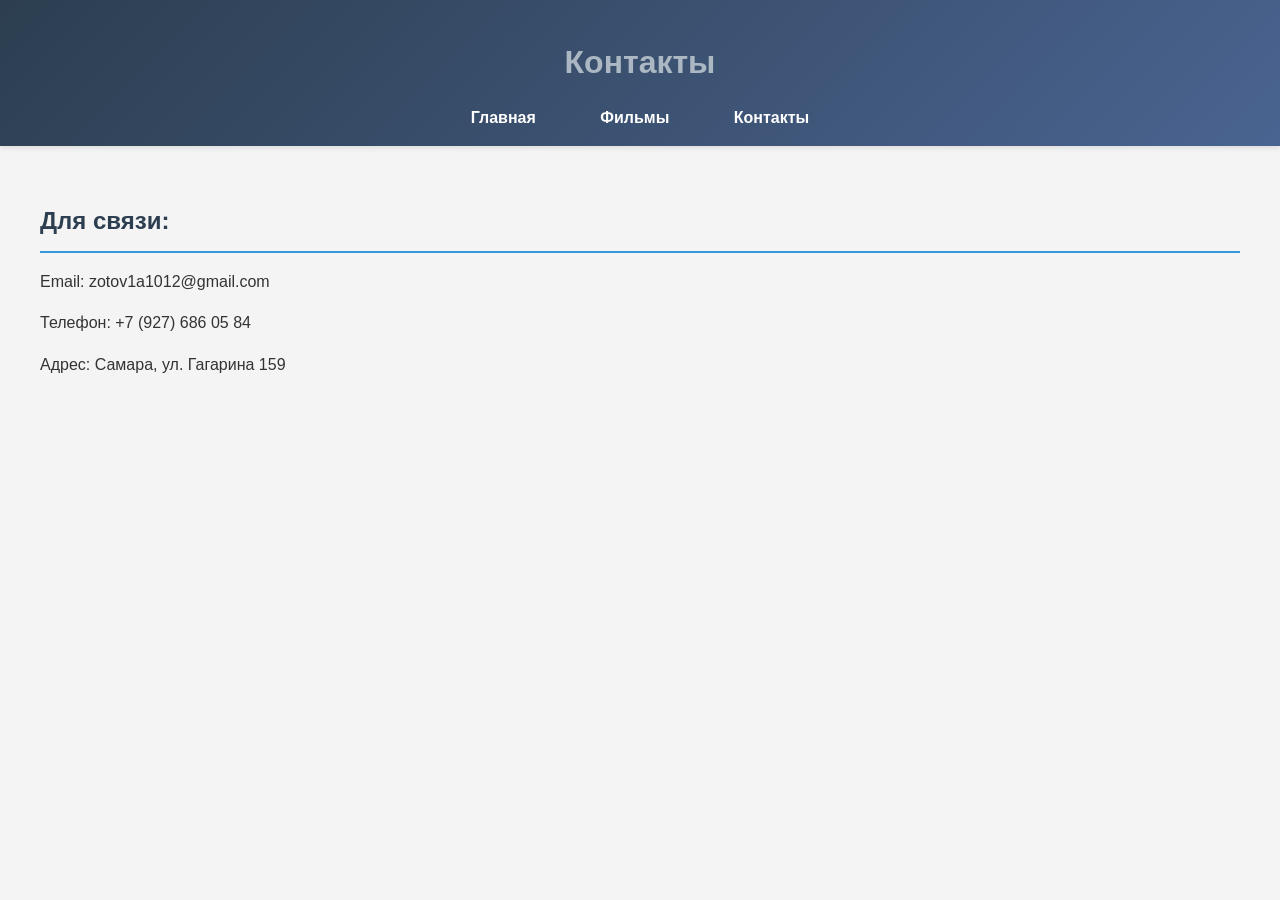
==== lab2/contacts.html @ c7838296 "Лабораторная работа №2: многостраничный сайт о кино" ====
<!DOCTYPE html>
<html lang="ru">
<head>
    <meta charset="UTF-8">
    <meta name="viewport" content="width=device-width, initial-scale=1.0">
    <title>Киномир - Контакты</title>
    <link rel="stylesheet" href="style.css">
</head>
<body>
    <header>
        <h1>Контакты</h1>
        <nav>
            <ul>
                <li><a href="index.html">Главная</a></li>
                <li><a href="movies.html">Фильмы</a></li>
                <li><a href="contacts.html">Контакты</a></li>
            </ul>
        </nav>
    </header>

    <main>
        <h2>Для связи:</h2>
        <p>Email: zotov1a1012@gmail.com</p>
        <p>Телефон: +7 (927) 686 05 84</p>
        <p>Адрес: Самара, ул. Гагарина 159</p>
    </main>
</body>
</html>
---- lab2/style.css ----
/* Общие стили для всей страницы */
body {
    font-family: 'Arial', sans-serif;
    margin: 0;
    padding: 0;
    background-color: #f4f4f4;
    color: #333;
    line-height: 1.6;
}

/* Шапка сайта */
header {
    background: linear-gradient(135deg, #2c3e50, #4a6491);
    color: white;
    padding: 1rem 0;
    text-align: center;
    box-shadow: 0 2px 5px rgba(0,0,0,0.1);
}

/* Навигационное меню */
nav ul {
    list-style-type: none;
    padding: 0;
    margin: 1rem 0 0 0;
}

nav ul li {
    display: inline;
    margin: 0 20px;
}

nav a {
    color: white;
    text-decoration: none;
    font-weight: bold;
    padding: 5px 10px;
    border-radius: 3px;
    transition: background-color 0.3s;
}

nav a:hover {
    background-color: rgba(255,255,255,0.2);
}

/* Основной контент */
main {
    padding: 2rem;
    max-width: 1200px;
    margin: 0 auto;
}

/* Стили для главной страницы */
.intro {
    text-align: center;
    padding: 2rem;
    background-color: white;
    border-radius: 8px;
    box-shadow: 0 2px 5px rgba(0,0,0,0.1);
    margin-bottom: 2rem;
}

.intro img {
    max-width: 100%;
    height: auto;
    border-radius: 8px;
    margin-top: 1rem;
}

/* Стили для карточек актеров */
.actor-card {
    background-color: white;
    border: 1px solid #ddd;
    border-radius: 8px;
    padding: 1.5rem;
    margin: 1rem 0;
    box-shadow: 0 2px 5px rgba(0,0,0,0.1);
}

.actor-card h3 {
    color: #2c3e50;
    margin-top: 0;
}

.movie-title {
    font-style: italic;
    color: #e74c3c;
    font-weight: bold;
}

/* Стили для таблицы с фильмами */
table {
    width: 100%;
    border-collapse: collapse;
    background-color: white;
    box-shadow: 0 4px 8px rgba(0,0,0,0.1);
    border-radius: 8px;
    overflow: hidden;
    margin: 20px 0;
}

th, td {
    padding: 14px 16px;
    border-bottom: 1px solid #e0e0e0;
}

th {
    background: linear-gradient(135deg, #2c3e50, #4a6491);
    color: white;
    font-weight: bold;
    text-transform: uppercase;
    font-size: 0.9em;
    letter-spacing: 0.5px;
}

/* Выравнивание для разных колонок таблицы */
td:nth-child(1) { /* Название фильма */
    text-align: left;
    font-weight: bold;
    color: #2c3e50;
}

td:nth-child(2) { /* Жанр */
    text-align: left;
    color: #666;
}

td:nth-child(3) { /* Дата выхода */
    text-align: center;
    font-weight: bold;
    color: #e74c3c;
}

td:nth-child(4) { /* Режиссер */
    text-align: left;
}

td:nth-child(5) { /* Бюджет */
    text-align: right;
    color: #27ae60;
    font-weight: bold;
}

td:nth-child(6) { /* Рейтинг */
    text-align: center;
    font-weight: bold;
    color: #e67e22;
}

/* Чередование цветов строк */
tbody tr:nth-child(even) {
    background-color: #f8f9fa;
}

tbody tr:hover {
    background-color: #e3f2fd;
    transition: background-color 0.3s ease;
}

/* Стили для блока с интересными фактами */
.movie-notes {
    background-color: white;
    padding: 20px;
    margin: 20px 0;
    border-radius: 8px;
    box-shadow: 0 2px 5px rgba(0,0,0,0.1);
}

.movie-notes h3 {
    color: #2c3e50;
    margin-bottom: 15px;
}

.movie-notes ul {
    color: #555;
    line-height: 1.6;
}

/* Стили для страницы контактов */
main h2 {
    color: #2c3e50;
    border-bottom: 2px solid #3498db;
    padding-bottom: 10px;
}

/* Подвал сайта */
footer {
    background-color: #2c3e50;
    color: white;
    text-align: center;
    padding: 1rem;
    margin-top: 2rem;
}

/* Заголовки */
h1 {
    color: #abb7c2;
    margin-bottom: 1rem;
}

h2 {
    color: #34495e;
    margin: 1.5rem 0 1rem 0;
}

/* Адаптивность для мобильных устройств */
@media (max-width: 768px) {
    nav ul li {
        display: block;
        margin: 10px 0;
    }
    
    main {
        padding: 1rem;
    }
    
    table {
        font-size: 0.9em;
    }
    
    th, td {
        padding: 8px 10px;
    }
}
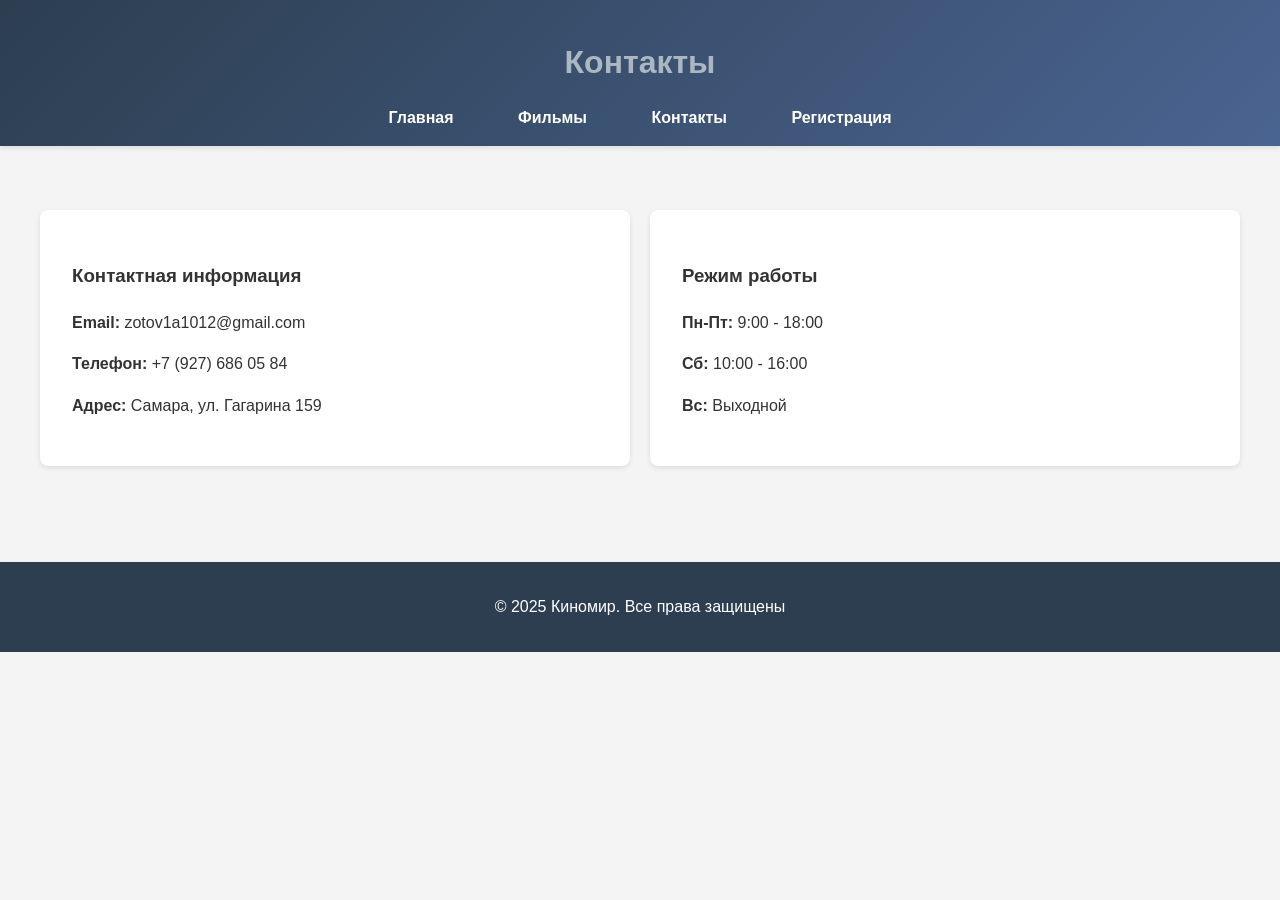
==== commit 2157329f: "Лабораторная работа №4: Modern CSS и ООП в JS" ====
--- a/lab2/contacts.html
+++ b/lab2/contacts.html
@@ -7,22 +7,37 @@
     <link rel="stylesheet" href="style.css">
 </head>
 <body>
-    <header>
-        <h1>Контакты</h1>
-        <nav>
-            <ul>
-                <li><a href="index.html">Главная</a></li>
-                <li><a href="movies.html">Фильмы</a></li>
-                <li><a href="contacts.html">Контакты</a></li>
+    <header class="header">
+        <h1 class="h1">Контакты</h1>
+        <nav class="nav">
+            <ul class="nav__list">
+                <li class="nav__item"><a href="index.html" class="nav__link">Главная</a></li>
+                <li class="nav__item"><a href="movies.html" class="nav__link">Фильмы</a></li>
+                <li class="nav__item"><a href="contacts.html" class="nav__link">Контакты</a></li>
+                <li class="nav__item"><a href="form.html" class="nav__link">Регистрация</a></li>
             </ul>
         </nav>
     </header>
 
-    <main>
-        <h2>Для связи:</h2>
-        <p>Email: zotov1a1012@gmail.com</p>
-        <p>Телефон: +7 (927) 686 05 84</p>
-        <p>Адрес: Самара, ул. Гагарина 159</p>
+    <main class="main">
+        <div class="flex-container">
+            <div class="flex-item">
+                <h3 class="h3">Контактная информация</h3>
+                <p><strong>Email:</strong> zotov1a1012@gmail.com</p>
+                <p><strong>Телефон:</strong> +7 (927) 686 05 84</p>
+                <p><strong>Адрес:</strong> Самара, ул. Гагарина 159</p>
+            </div>
+            <div class="flex-item">
+                <h3 class="h3">Режим работы</h3>
+                <p><strong>Пн-Пт:</strong> 9:00 - 18:00</p>
+                <p><strong>Сб:</strong> 10:00 - 16:00</p>
+                <p><strong>Вс:</strong> Выходной</p>
+            </div>
+        </div>
     </main>
+
+    <footer class="footer">
+        <p>&copy; 2025 Киномир. Все права защищены</p>
+    </footer>
 </body>
 </html>
--- a/lab2/style.css
+++ b/lab2/style.css
@@ -1,35 +1,53 @@
+/* CSS переменные */
+:root {
+    --primary-color: #2c3e50;
+    --secondary-color: #3498db;
+    --accent-color: #e74c3c;
+    --text-color: #333;
+    --bg-color: #f4f4f4;
+    --card-bg: #ffffff;
+    --header-gradient: linear-gradient(135deg, #2c3e50, #4a6491);
+    --shadow: 0 2px 5px rgba(0,0,0,0.1);
+    --border-radius: 8px;
+}
+
 /* Общие стили для всей страницы */
 body {
     font-family: 'Arial', sans-serif;
     margin: 0;
     padding: 0;
-    background-color: #f4f4f4;
-    color: #333;
+    background-color: var(--bg-color);
+    color: var(--text-color);
     line-height: 1.6;
 }
 
 /* Шапка сайта */
-header {
-    background: linear-gradient(135deg, #2c3e50, #4a6491);
+.header {
+    background: var(--header-gradient);
     color: white;
     padding: 1rem 0;
     text-align: center;
-    box-shadow: 0 2px 5px rgba(0,0,0,0.1);
+    box-shadow: var(--shadow);
 }
 
 /* Навигационное меню */
-nav ul {
+.nav {
+    text-align: center;
+    margin: 1rem 0 0 0;
+}
+
+.nav__list {
     list-style-type: none;
     padding: 0;
-    margin: 1rem 0 0 0;
-}
-
-nav ul li {
+    margin: 0;
+}
+
+.nav__item {
     display: inline;
     margin: 0 20px;
 }
 
-nav a {
+.nav__link {
     color: white;
     text-decoration: none;
     font-weight: bold;
@@ -38,73 +56,118 @@
     transition: background-color 0.3s;
 }
 
-nav a:hover {
+.nav__link:hover {
     background-color: rgba(255,255,255,0.2);
 }
 
 /* Основной контент */
-main {
+.main {
     padding: 2rem;
     max-width: 1200px;
     margin: 0 auto;
 }
 
-/* Стили для главной страницы */
+/* Стили для главной страницы - FLEXBOX */
 .intro {
     text-align: center;
     padding: 2rem;
-    background-color: white;
-    border-radius: 8px;
-    box-shadow: 0 2px 5px rgba(0,0,0,0.1);
+    background-color: var(--card-bg);
+    border-radius: var(--border-radius);
+    box-shadow: var(--shadow);
     margin-bottom: 2rem;
 }
 
-.intro img {
-    max-width: 100%;
-    height: auto;
-    border-radius: 8px;
-    margin-top: 1rem;
-}
-
-/* Стили для карточек актеров */
-.actor-card {
-    background-color: white;
-    border: 1px solid #ddd;
-    border-radius: 8px;
-    padding: 1.5rem;
-    margin: 1rem 0;
-    box-shadow: 0 2px 5px rgba(0,0,0,0.1);
-}
-
-.actor-card h3 {
-    color: #2c3e50;
-    margin-top: 0;
-}
-
-.movie-title {
-    font-style: italic;
-    color: #e74c3c;
-    font-weight: bold;
+.flex-container {
+    display: flex;
+    justify-content: space-around;
+    flex-wrap: wrap;
+    gap: 20px;
+    margin: 2rem 0;
+}
+
+.flex-item {
+    background-color: var(--card-bg);
+    padding: 2rem;
+    border-radius: var(--border-radius);
+    box-shadow: var(--shadow);
+    flex: 1 1 300px;
+    transition: transform 0.3s ease;
+}
+
+.flex-item:hover {
+    transform: translateY(-10px);
+}
+
+/* CSS анимация */
+@keyframes pulse {
+    0% { transform: scale(1); }
+    50% { transform: scale(1.05); }
+    100% { transform: scale(1); }
+}
+
+.pulse {
+    animation: pulse 2s infinite;
+}
+
+/* Стили для страницы фильмов - GRID */
+.grid-container {
+    display: grid;
+    grid-template-areas: 
+        "header header"
+        "sidebar main"
+        "footer footer";
+    grid-template-columns: 1fr 3fr;
+    grid-template-rows: auto 1fr auto;
+    gap: 20px;
+    min-height: 80vh;
+}
+
+.grid-header { 
+    grid-area: header; 
+    background: var(--header-gradient);
+    color: white;
+    padding: 1rem;
+    border-radius: var(--border-radius);
+}
+
+.grid-sidebar { 
+    grid-area: sidebar; 
+    background: var(--card-bg);
+    padding: 1rem;
+    border-radius: var(--border-radius);
+    box-shadow: var(--shadow);
+}
+
+.grid-main { 
+    grid-area: main; 
+    background: var(--card-bg);
+    padding: 1rem;
+    border-radius: var(--border-radius);
+    box-shadow: var(--shadow);
+}
+
+.grid-footer { 
+    grid-area: footer; 
+    background: var(--primary-color);
+    color: white;
+    padding: 1rem;
+    text-align: center;
+    border-radius: var(--border-radius);
 }
 
 /* Стили для таблицы с фильмами */
-table {
+.table {
     width: 100%;
     border-collapse: collapse;
-    background-color: white;
-    box-shadow: 0 4px 8px rgba(0,0,0,0.1);
-    border-radius: 8px;
+    background-color: var(--card-bg);
+    box-shadow: var(--shadow);
+    border-radius: var(--border-radius);
     overflow: hidden;
     margin: 20px 0;
 }
 
-th, td {
-    padding: 14px 16px;
-    border-bottom: 1px solid #e0e0e0;
-}
-
-th {
-    background: linear-gradient(135deg, #2c3e50, #4a6491);
+.table__header {
+    background: var(--header-gradient);
     color: white;
     font-weight: bold;
     text-transform: uppercase;
@@ -112,79 +175,95 @@
     letter-spacing: 0.5px;
 }
 
+.table__header-cell,
+.table__cell {
+    padding: 14px 16px;
+    border-bottom: 1px solid #e0e0e0;
+}
+
 /* Выравнивание для разных колонок таблицы */
-td:nth-child(1) { /* Название фильма */
-    text-align: left;
-    font-weight: bold;
-    color: #2c3e50;
-}
-
-td:nth-child(2) { /* Жанр */
-    text-align: left;
-    color: #666;
-}
-
-td:nth-child(3) { /* Дата выхода */
-    text-align: center;
-    font-weight: bold;
-    color: #e74c3c;
-}
-
-td:nth-child(4) { /* Режиссер */
-    text-align: left;
-}
-
-td:nth-child(5) { /* Бюджет */
-    text-align: right;
-    color: #27ae60;
-    font-weight: bold;
-}
-
-td:nth-child(6) { /* Рейтинг */
-    text-align: center;
-    font-weight: bold;
-    color: #e67e22;
-}
+.table__cell--left { text-align: left; }
+.table__cell--center { text-align: center; }
+.table__cell--right { text-align: right; }
 
 /* Чередование цветов строк */
-tbody tr:nth-child(even) {
+.table__row:nth-child(even) {
     background-color: #f8f9fa;
 }
 
-tbody tr:hover {
+.table__row:hover {
     background-color: #e3f2fd;
     transition: background-color 0.3s ease;
 }
 
-/* Стили для блока с интересными фактами */
-.movie-notes {
-    background-color: white;
-    padding: 20px;
-    margin: 20px 0;
-    border-radius: 8px;
-    box-shadow: 0 2px 5px rgba(0,0,0,0.1);
-}
-
-.movie-notes h3 {
-    color: #2c3e50;
-    margin-bottom: 15px;
-}
-
-.movie-notes ul {
-    color: #555;
-    line-height: 1.6;
-}
-
-/* Стили для страницы контактов */
-main h2 {
-    color: #2c3e50;
-    border-bottom: 2px solid #3498db;
-    padding-bottom: 10px;
+/* Стили для формы */
+.form {
+    max-width: 500px;
+    margin: 50px auto;
+    padding: 2rem;
+    background: var(--card-bg);
+    border-radius: var(--border-radius);
+    box-shadow: 0 0 20px rgba(0,0,0,0.1);
+}
+
+.form__title {
+    text-align: center;
+    color: var(--primary-color);
+    margin-bottom: 1.5rem;
+}
+
+.form__group {
+    margin-bottom: 1.5rem;
+}
+
+.form__label {
+    display: block;
+    margin-bottom: 0.5rem;
+    font-weight: bold;
+    color: var(--primary-color);
+}
+
+.form__input {
+    width: 100%;
+    padding: 12px;
+    border: 2px solid #ddd;
+    border-radius: var(--border-radius);
+    transition: border-color 0.3s ease;
+    font-size: 1rem;
+}
+
+.form__input:focus {
+    border-color: var(--secondary-color);
+    outline: none;
+}
+
+.form__checkbox-label {
+    display: flex;
+    align-items: center;
+    gap: 10px;
+    cursor: pointer;
+}
+
+.form__button {
+    width: 100%;
+    padding: 12px;
+    background: var(--secondary-color);
+    color: white;
+    border: none;
+    border-radius: var(--border-radius);
+    cursor: pointer;
+    font-size: 1rem;
+    font-weight: bold;
+    transition: background 0.3s ease;
+}
+
+.form__button:hover {
+    background: #2980b9;
 }
 
 /* Подвал сайта */
-footer {
-    background-color: #2c3e50;
+.footer {
+    background-color: var(--primary-color);
     color: white;
     text-align: center;
     padding: 1rem;
@@ -192,32 +271,14 @@
 }
 
 /* Заголовки */
-h1 {
+.h1 {
+    text-align: center;
     color: #abb7c2;
     margin-bottom: 1rem;
 }
 
-h2 {
-    color: #34495e;
+.h2 {
+    text-align: center;
+    color: var(--primary-color);
     margin: 1.5rem 0 1rem 0;
-}
-
-/* Адаптивность для мобильных устройств */
-@media (max-width: 768px) {
-    nav ul li {
-        display: block;
-        margin: 10px 0;
-    }
-    
-    main {
-        padding: 1rem;
-    }
-    
-    table {
-        font-size: 0.9em;
-    }
-    
-    th, td {
-        padding: 8px 10px;
-    }
 }
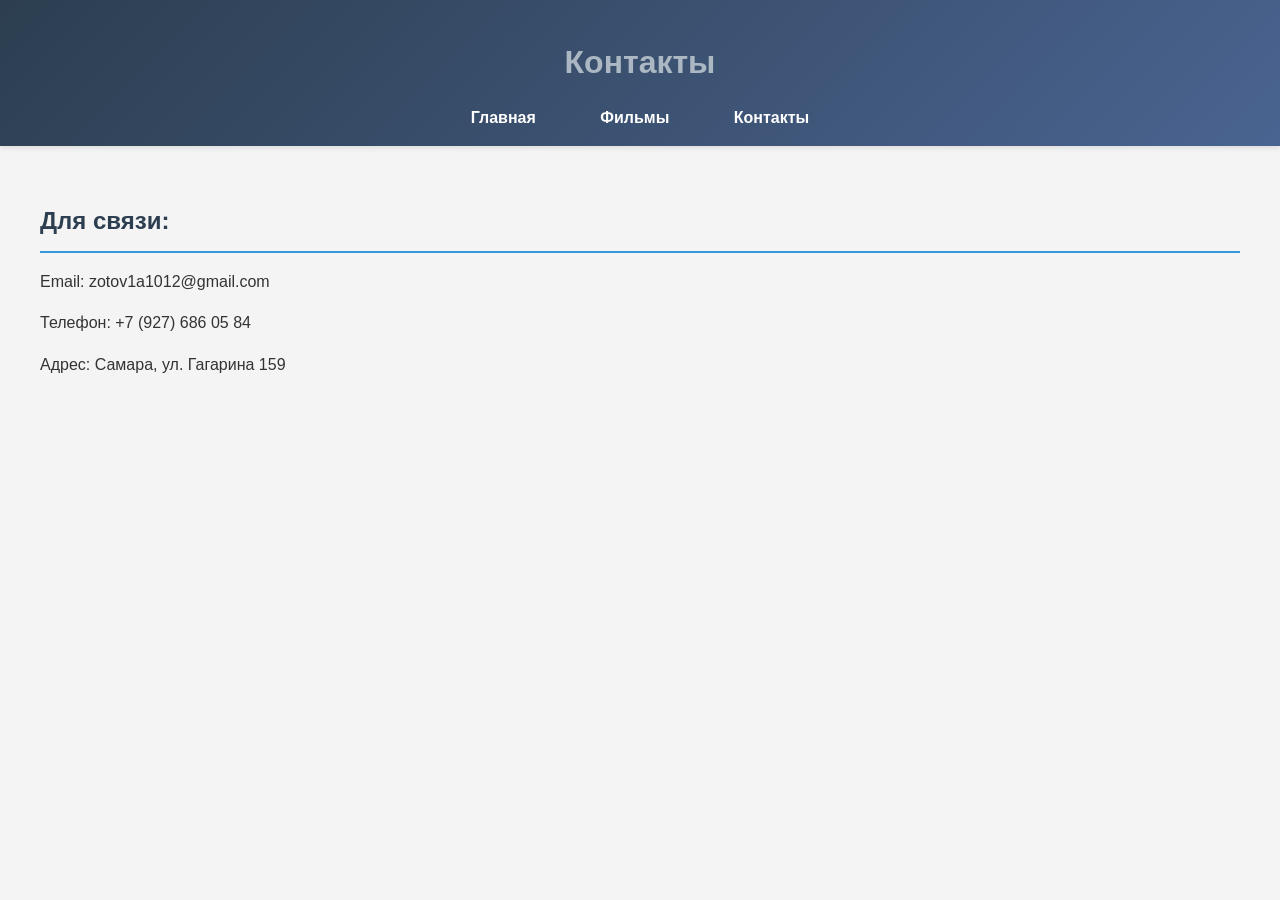
==== commit 416c51e7: "Вернул 2 лабу" ====
--- a/lab2/contacts.html
+++ b/lab2/contacts.html
@@ -7,37 +7,22 @@
     <link rel="stylesheet" href="style.css">
 </head>
 <body>
-    <header class="header">
-        <h1 class="h1">Контакты</h1>
-        <nav class="nav">
-            <ul class="nav__list">
-                <li class="nav__item"><a href="index.html" class="nav__link">Главная</a></li>
-                <li class="nav__item"><a href="movies.html" class="nav__link">Фильмы</a></li>
-                <li class="nav__item"><a href="contacts.html" class="nav__link">Контакты</a></li>
-                <li class="nav__item"><a href="form.html" class="nav__link">Регистрация</a></li>
+    <header>
+        <h1>Контакты</h1>
+        <nav>
+            <ul>
+                <li><a href="index.html">Главная</a></li>
+                <li><a href="movies.html">Фильмы</a></li>
+                <li><a href="contacts.html">Контакты</a></li>
             </ul>
         </nav>
     </header>
 
-    <main class="main">
-        <div class="flex-container">
-            <div class="flex-item">
-                <h3 class="h3">Контактная информация</h3>
-                <p><strong>Email:</strong> zotov1a1012@gmail.com</p>
-                <p><strong>Телефон:</strong> +7 (927) 686 05 84</p>
-                <p><strong>Адрес:</strong> Самара, ул. Гагарина 159</p>
-            </div>
-            <div class="flex-item">
-                <h3 class="h3">Режим работы</h3>
-                <p><strong>Пн-Пт:</strong> 9:00 - 18:00</p>
-                <p><strong>Сб:</strong> 10:00 - 16:00</p>
-                <p><strong>Вс:</strong> Выходной</p>
-            </div>
-        </div>
+    <main>
+        <h2>Для связи:</h2>
+        <p>Email: zotov1a1012@gmail.com</p>
+        <p>Телефон: +7 (927) 686 05 84</p>
+        <p>Адрес: Самара, ул. Гагарина 159</p>
     </main>
-
-    <footer class="footer">
-        <p>&copy; 2025 Киномир. Все права защищены</p>
-    </footer>
 </body>
 </html>
--- a/lab2/style.css
+++ b/lab2/style.css
@@ -1,53 +1,35 @@
-/* CSS переменные */
-:root {
-    --primary-color: #2c3e50;
-    --secondary-color: #3498db;
-    --accent-color: #e74c3c;
-    --text-color: #333;
-    --bg-color: #f4f4f4;
-    --card-bg: #ffffff;
-    --header-gradient: linear-gradient(135deg, #2c3e50, #4a6491);
-    --shadow: 0 2px 5px rgba(0,0,0,0.1);
-    --border-radius: 8px;
-}
-
 /* Общие стили для всей страницы */
 body {
     font-family: 'Arial', sans-serif;
     margin: 0;
     padding: 0;
-    background-color: var(--bg-color);
-    color: var(--text-color);
+    background-color: #f4f4f4;
+    color: #333;
     line-height: 1.6;
 }
 
 /* Шапка сайта */
-.header {
-    background: var(--header-gradient);
+header {
+    background: linear-gradient(135deg, #2c3e50, #4a6491);
     color: white;
     padding: 1rem 0;
     text-align: center;
-    box-shadow: var(--shadow);
+    box-shadow: 0 2px 5px rgba(0,0,0,0.1);
 }
 
 /* Навигационное меню */
-.nav {
-    text-align: center;
-    margin: 1rem 0 0 0;
-}
-
-.nav__list {
+nav ul {
     list-style-type: none;
     padding: 0;
-    margin: 0;
-}
-
-.nav__item {
+    margin: 1rem 0 0 0;
+}
+
+nav ul li {
     display: inline;
     margin: 0 20px;
 }
 
-.nav__link {
+nav a {
     color: white;
     text-decoration: none;
     font-weight: bold;
@@ -56,118 +38,73 @@
     transition: background-color 0.3s;
 }
 
-.nav__link:hover {
+nav a:hover {
     background-color: rgba(255,255,255,0.2);
 }
 
 /* Основной контент */
-.main {
+main {
     padding: 2rem;
     max-width: 1200px;
     margin: 0 auto;
 }
 
-/* Стили для главной страницы - FLEXBOX */
+/* Стили для главной страницы */
 .intro {
     text-align: center;
     padding: 2rem;
-    background-color: var(--card-bg);
-    border-radius: var(--border-radius);
-    box-shadow: var(--shadow);
+    background-color: white;
+    border-radius: 8px;
+    box-shadow: 0 2px 5px rgba(0,0,0,0.1);
     margin-bottom: 2rem;
 }
 
-.flex-container {
-    display: flex;
-    justify-content: space-around;
-    flex-wrap: wrap;
-    gap: 20px;
-    margin: 2rem 0;
-}
-
-.flex-item {
-    background-color: var(--card-bg);
-    padding: 2rem;
-    border-radius: var(--border-radius);
-    box-shadow: var(--shadow);
-    flex: 1 1 300px;
-    transition: transform 0.3s ease;
-}
-
-.flex-item:hover {
-    transform: translateY(-10px);
-}
-
-/* CSS анимация */
-@keyframes pulse {
-    0% { transform: scale(1); }
-    50% { transform: scale(1.05); }
-    100% { transform: scale(1); }
-}
-
-.pulse {
-    animation: pulse 2s infinite;
-}
-
-/* Стили для страницы фильмов - GRID */
-.grid-container {
-    display: grid;
-    grid-template-areas: 
-        "header header"
-        "sidebar main"
-        "footer footer";
-    grid-template-columns: 1fr 3fr;
-    grid-template-rows: auto 1fr auto;
-    gap: 20px;
-    min-height: 80vh;
-}
-
-.grid-header { 
-    grid-area: header; 
-    background: var(--header-gradient);
-    color: white;
-    padding: 1rem;
-    border-radius: var(--border-radius);
-}
-
-.grid-sidebar { 
-    grid-area: sidebar; 
-    background: var(--card-bg);
-    padding: 1rem;
-    border-radius: var(--border-radius);
-    box-shadow: var(--shadow);
-}
-
-.grid-main { 
-    grid-area: main; 
-    background: var(--card-bg);
-    padding: 1rem;
-    border-radius: var(--border-radius);
-    box-shadow: var(--shadow);
-}
-
-.grid-footer { 
-    grid-area: footer; 
-    background: var(--primary-color);
-    color: white;
-    padding: 1rem;
-    text-align: center;
-    border-radius: var(--border-radius);
+.intro img {
+    max-width: 100%;
+    height: auto;
+    border-radius: 8px;
+    margin-top: 1rem;
+}
+
+/* Стили для карточек актеров */
+.actor-card {
+    background-color: white;
+    border: 1px solid #ddd;
+    border-radius: 8px;
+    padding: 1.5rem;
+    margin: 1rem 0;
+    box-shadow: 0 2px 5px rgba(0,0,0,0.1);
+}
+
+.actor-card h3 {
+    color: #2c3e50;
+    margin-top: 0;
+}
+
+.movie-title {
+    font-style: italic;
+    color: #e74c3c;
+    font-weight: bold;
 }
 
 /* Стили для таблицы с фильмами */
-.table {
+table {
     width: 100%;
     border-collapse: collapse;
-    background-color: var(--card-bg);
-    box-shadow: var(--shadow);
-    border-radius: var(--border-radius);
+    background-color: white;
+    box-shadow: 0 4px 8px rgba(0,0,0,0.1);
+    border-radius: 8px;
     overflow: hidden;
     margin: 20px 0;
 }
 
-.table__header {
-    background: var(--header-gradient);
+th, td {
+    padding: 14px 16px;
+    border-bottom: 1px solid #e0e0e0;
+}
+
+th {
+    background: linear-gradient(135deg, #2c3e50, #4a6491);
     color: white;
     font-weight: bold;
     text-transform: uppercase;
@@ -175,95 +112,79 @@
     letter-spacing: 0.5px;
 }
 
-.table__header-cell,
-.table__cell {
-    padding: 14px 16px;
-    border-bottom: 1px solid #e0e0e0;
-}
-
 /* Выравнивание для разных колонок таблицы */
-.table__cell--left { text-align: left; }
-.table__cell--center { text-align: center; }
-.table__cell--right { text-align: right; }
+td:nth-child(1) { /* Название фильма */
+    text-align: left;
+    font-weight: bold;
+    color: #2c3e50;
+}
+
+td:nth-child(2) { /* Жанр */
+    text-align: left;
+    color: #666;
+}
+
+td:nth-child(3) { /* Дата выхода */
+    text-align: center;
+    font-weight: bold;
+    color: #e74c3c;
+}
+
+td:nth-child(4) { /* Режиссер */
+    text-align: left;
+}
+
+td:nth-child(5) { /* Бюджет */
+    text-align: right;
+    color: #27ae60;
+    font-weight: bold;
+}
+
+td:nth-child(6) { /* Рейтинг */
+    text-align: center;
+    font-weight: bold;
+    color: #e67e22;
+}
 
 /* Чередование цветов строк */
-.table__row:nth-child(even) {
+tbody tr:nth-child(even) {
     background-color: #f8f9fa;
 }
 
-.table__row:hover {
+tbody tr:hover {
     background-color: #e3f2fd;
     transition: background-color 0.3s ease;
 }
 
-/* Стили для формы */
-.form {
-    max-width: 500px;
-    margin: 50px auto;
-    padding: 2rem;
-    background: var(--card-bg);
-    border-radius: var(--border-radius);
-    box-shadow: 0 0 20px rgba(0,0,0,0.1);
-}
-
-.form__title {
-    text-align: center;
-    color: var(--primary-color);
-    margin-bottom: 1.5rem;
-}
-
-.form__group {
-    margin-bottom: 1.5rem;
-}
-
-.form__label {
-    display: block;
-    margin-bottom: 0.5rem;
-    font-weight: bold;
-    color: var(--primary-color);
-}
-
-.form__input {
-    width: 100%;
-    padding: 12px;
-    border: 2px solid #ddd;
-    border-radius: var(--border-radius);
-    transition: border-color 0.3s ease;
-    font-size: 1rem;
-}
-
-.form__input:focus {
-    border-color: var(--secondary-color);
-    outline: none;
-}
-
-.form__checkbox-label {
-    display: flex;
-    align-items: center;
-    gap: 10px;
-    cursor: pointer;
-}
-
-.form__button {
-    width: 100%;
-    padding: 12px;
-    background: var(--secondary-color);
-    color: white;
-    border: none;
-    border-radius: var(--border-radius);
-    cursor: pointer;
-    font-size: 1rem;
-    font-weight: bold;
-    transition: background 0.3s ease;
-}
-
-.form__button:hover {
-    background: #2980b9;
+/* Стили для блока с интересными фактами */
+.movie-notes {
+    background-color: white;
+    padding: 20px;
+    margin: 20px 0;
+    border-radius: 8px;
+    box-shadow: 0 2px 5px rgba(0,0,0,0.1);
+}
+
+.movie-notes h3 {
+    color: #2c3e50;
+    margin-bottom: 15px;
+}
+
+.movie-notes ul {
+    color: #555;
+    line-height: 1.6;
+}
+
+/* Стили для страницы контактов */
+main h2 {
+    color: #2c3e50;
+    border-bottom: 2px solid #3498db;
+    padding-bottom: 10px;
 }
 
 /* Подвал сайта */
-.footer {
-    background-color: var(--primary-color);
+footer {
+    background-color: #2c3e50;
     color: white;
     text-align: center;
     padding: 1rem;
@@ -271,14 +192,32 @@
 }
 
 /* Заголовки */
-.h1 {
-    text-align: center;
+h1 {
     color: #abb7c2;
     margin-bottom: 1rem;
 }
 
-.h2 {
-    text-align: center;
-    color: var(--primary-color);
+h2 {
+    color: #34495e;
     margin: 1.5rem 0 1rem 0;
+}
+
+/* Адаптивность для мобильных устройств */
+@media (max-width: 768px) {
+    nav ul li {
+        display: block;
+        margin: 10px 0;
+    }
+    
+    main {
+        padding: 1rem;
+    }
+    
+    table {
+        font-size: 0.9em;
+    }
+    
+    th, td {
+        padding: 8px 10px;
+    }
 }
